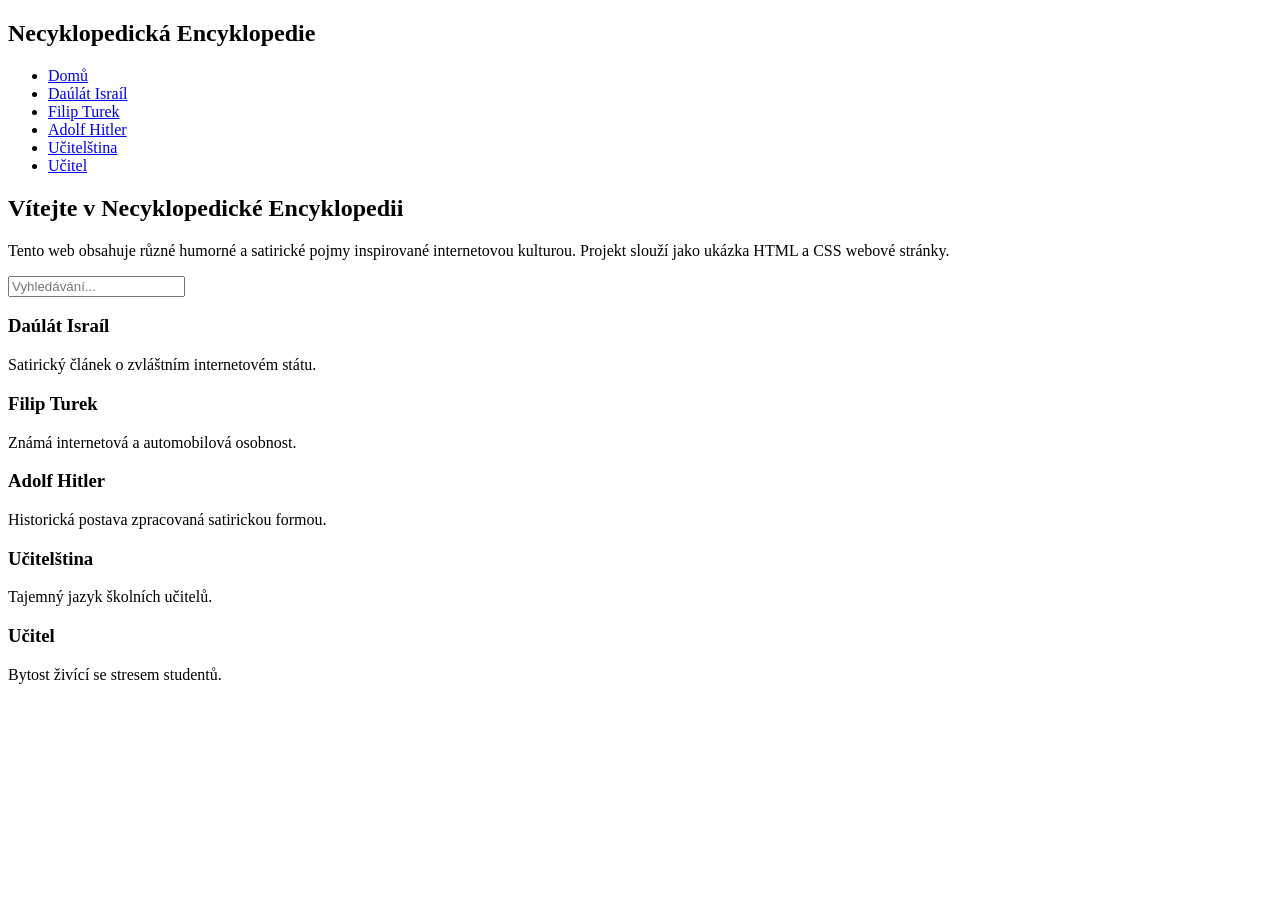
==== index.html @ 649f0338 "index.html pro Necyklopedická Encyklopedie" ====
<!DOCTYPE html>
<html lang="cs">
<head>
    <meta charset="UTF-8">
    <meta name="viewport" content="width=device-width, initial-scale=1.0">
    <title>Necyklopedická Encyklopedie</title>
    <link rel="stylesheet" href="css/style.css">
</head>
<body>

    <nav>
        <h1>Necyklopedická Encyklopedie</h1>

        <ul>
            <li><a href="index.html">Domů</a></li>
            <li><a href="html/pages/daulat.html">Daúlát Israíl</a></li>
            <li><a href="html/pages/turek.html">Filip Turek</a></li>
            <li><a href="html/pages/hitler.html">Adolf Hitler</a></li>
            <li><a href="html/pages/ucitelstina.html">Učitelština</a></li>
            <li><a href="html/pages/ucitel.html">Učitel</a></li>
        </ul>
    </nav>

    <main>
        <section class="hero">
            <h2>Vítejte v Necyklopedické Encyklopedii</h2>

            <p>
                Tento web obsahuje různé humorné a satirické pojmy inspirované internetovou kulturou.
                Projekt slouží jako ukázka HTML a CSS webové stránky.
            </p>

            <input type="text" placeholder="Vyhledávání...">
        </section>

        <section class="cards">

            <div class="card">
                <h3>Daúlát Israíl</h3>
                <p>Satirický článek o zvláštním internetovém státu.</p>
            </div>

            <div class="card">
                <h3>Filip Turek</h3>
                <p>Známá internetová a automobilová osobnost.</p>
            </div>

            <div class="card">
                <h3>Adolf Hitler</h3>
                <p>Historická postava zpracovaná satirickou formou.</p>
            </div>

            <div class="card">
                <h3>Učitelština</h3>
                <p>Tajemný jazyk školních učitelů.</p>
            </div>

            <div class="card">
                <h3>Učitel</h3>
                <p>Bytost živící se stresem studentů.</p>
            </div>

        </section>
    </main>

</body>
</html>
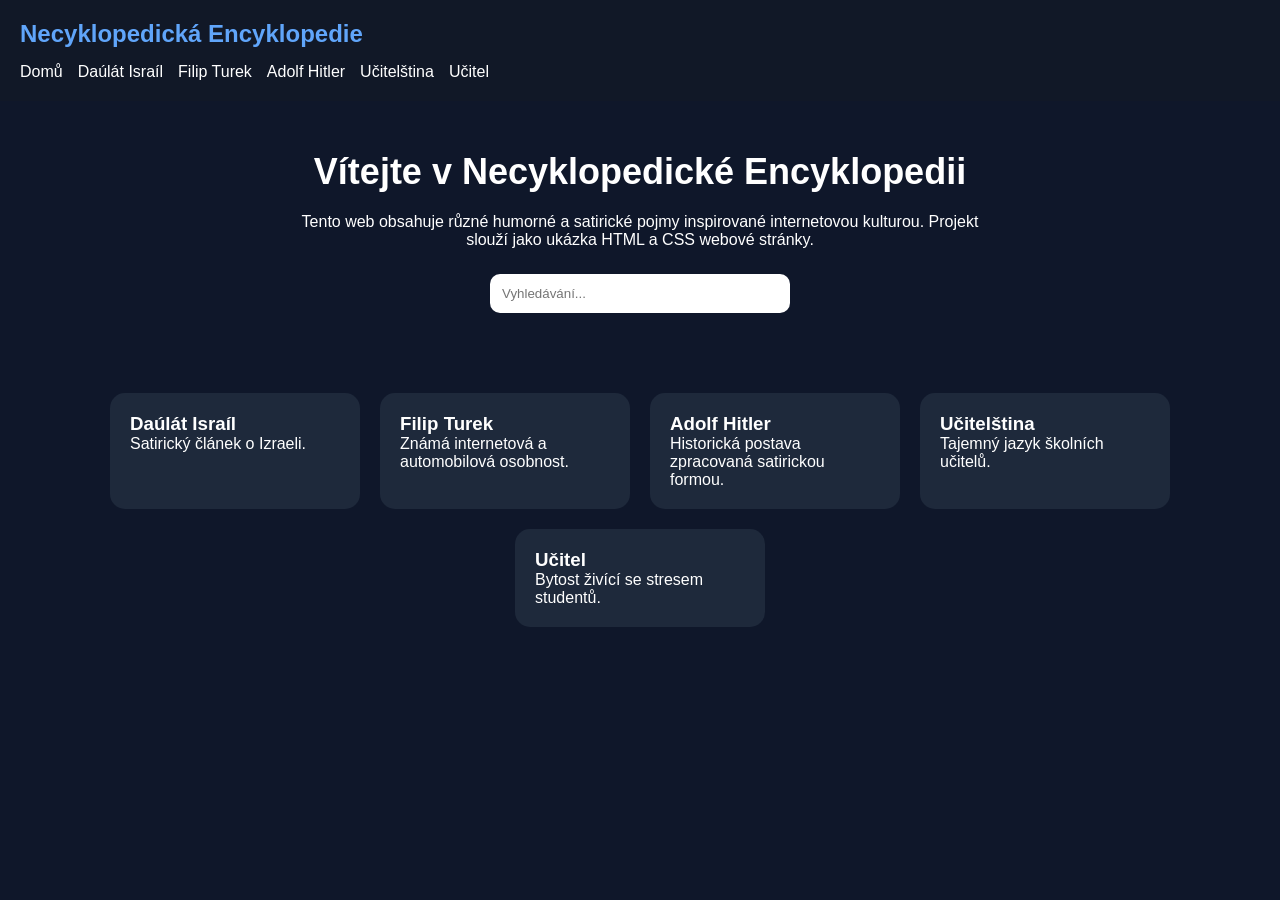
==== commit 5b04624c: "index change" ====
--- a/index.html
+++ b/index.html
@@ -37,7 +37,7 @@
 
             <div class="card">
                 <h3>Daúlát Israíl</h3>
-                <p>Satirický článek o zvláštním internetovém státu.</p>
+                <p>Satirický článek o Izraeli.</p>
             </div>
 
             <div class="card">
--- a/css/style.css
+++ b/css/style.css
@@ -0,0 +1,98 @@
+*{
+    margin: 0;
+    padding: 0;
+    box-sizing: border-box;
+    font-family: Arial, Helvetica, sans-serif;
+}
+
+body{
+    background-color: #0f172a;
+    color: white;
+}
+
+nav{
+    background-color: #111827;
+    padding: 20px;
+}
+
+nav h1{
+    margin-bottom: 15px;
+    color: #60a5fa;
+}
+
+nav ul{
+    display: flex;
+    gap: 15px;
+    list-style: none;
+    flex-wrap: wrap;
+}
+
+nav a{
+    text-decoration: none;
+    color: white;
+    transition: 0.3s;
+}
+
+nav a:hover{
+    color: #60a5fa;
+}
+
+.hero{
+    text-align: center;
+    padding: 50px 20px;
+}
+
+.hero h2{
+    margin-bottom: 20px;
+    font-size: 36px;
+}
+
+.hero p{
+    max-width: 700px;
+    margin: auto;
+    margin-bottom: 25px;
+}
+
+.hero input{
+    padding: 12px;
+    width: 300px;
+    border: none;
+    border-radius: 10px;
+}
+
+.cards{
+    display: flex;
+    flex-wrap: wrap;
+    justify-content: center;
+    gap: 20px;
+    padding: 30px;
+}
+
+.card{
+    background-color: #1e293b;
+    padding: 20px;
+    border-radius: 15px;
+    width: 250px;
+    transition: 0.3s;
+}
+
+.card:hover{
+    transform: scale(1.05);
+}
+
+.page{
+    padding: 40px;
+}
+
+.page img{
+    width: 100px;
+    height: 100px;
+    object-fit: cover;
+    margin: 20px 0;
+    border-radius: 10px;
+}
+
+.page p{
+    margin-top: 15px;
+    line-height: 1.6;
+}
